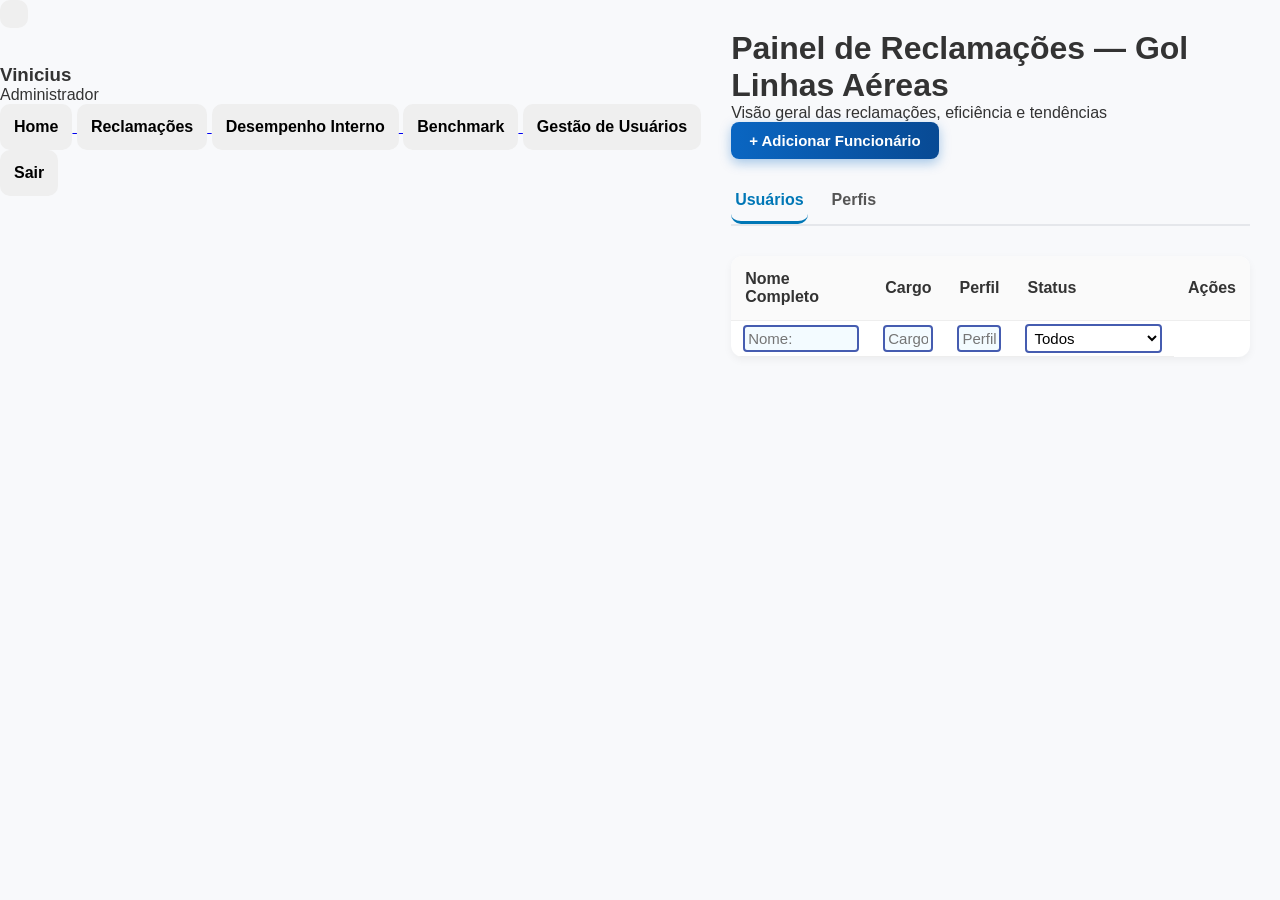
==== web-data-viz/public/screens/CRUD/gestao_usuario.html @ 1b99cd45 "feat: Implementando crud de perfil e telas dinamicas no checkbox dos modais" ====
<!DOCTYPE html>
<html lang="pt-br">

<head>
  <meta charset="UTF-8" />
  <meta name="viewport" content="width=device-width, initial-scale=1.0" />
  <title>Painel AirWise</title>
  <link rel="stylesheet" href="../../css/aplicacao/assets/main-dash.css">
  <link rel="stylesheet" href="../../css/aplicacao/crud-user/gestao_usuarios.css" />
  <link rel="stylesheet" href="../../css/aplicacao/crud-user/modais.css" />
  <script src="https://unpkg.com/lucide@latest"></script>
</head>

<body>
  <aside class="sidebar" aria-label="Barra lateral de navegação">
    <header class="sidebar-top">
      <div class="container-header-company">
        <button class="toggle-btn" aria-label="Alternar menu" title="Alternar menu">
          <i class='bx  bx-menu'></i>
        </button>

        <div class="container-logotipo">
          <img src="../../assets/logotipo/logotipo-airwise-pad-white.png" alt="">
        </div>
      </div>

      <div class="brand">
        <div class="brand-avatar">
          <img
            src="https://images.vexels.com/media/users/3/137047/isolated/preview/5831a17a290077c646a48c4db78a81bb-icone-azul-do-perfil-de-usuario.png"
            alt="">
        </div>
        <div class="brand-text">
          <h3>Vinicius</h3>
          <p>Administrador</p>
        </div>
      </div>
    </header>

    <nav class="menu" role="navigation" aria-label="Menu principal">
      <a href="../dashboard/dash-geral/dash-main.html">
        <button class="menu-btn" aria-pressed="true">
          <i class="bx bx-home"></i>
          <p class="label">Home</p>
        </button>
      </a>

      <a href="../dashboard/dash-reclamacoes/dash-reclamacoes.html">
        <button class="menu-btn" aria-pressed="false">
          <i class="bx bx-error"></i>
          <p class="label">Reclamações</p>
        </button>
      </a>

      <a href="../dashboard/dash-marketing-company/dash-marketing-company.html">
        <button class="menu-btn">
          <i class="bx bx-line-chart"></i>
          <p class="label">Desempenho Interno</p>
        </button>
      </a>

      <a href="../dashboard/dash-benchmark/dash-benchmark.html">
        <button class="menu-btn">
          <i class="bx bx-line-chart"></i>
          <p class="label">Benchmark</p>
        </button>
      </a>

      <a href="../../CRUD/gestao_usuario.html">
        <button class="menu-btn active">
          <i class='bx  bx-user' style='color:#ffffff'></i>
          <p class="label">Gestão de Usuários</p>
        </button>
      </a>
    </nav>

    <footer class="footer-sidebar">
      <div class="footer-actions">
        <a href="../login/login.html">
          <button class="menu-btn">
            <i class="bx bx-log-out"></i>
            <p class="label">Sair</p>
          </button>
        </a>
      </div>
    </footer>
  </aside>

  <main class="content">
    <header class="header" role="banner" aria-label="Barra superior do painel">
      <div class="header-left">
        <h1 class="page-title">Painel de Reclamações — Gol Linhas Aéreas</h1>
        <p class="subtitle">Visão geral das reclamações, eficiência e tendências</p>
      </div>

      <div class="header-actions" role="region" aria-label="Controles do painel">
        <button class="btn-primary" onclick="abrirModal('modalAddProfissional')">+ Adicionar Funcionário</button>
      </div>
    </header>

    <div class="tabs-container">
      <button class="tab-button active" onclick="trocarTab('usuarios')">Usuários</button>
      <button class="tab-button" onclick="trocarTab('perfis')">Perfis</button>
    </div>


    <div id="tabUsuarios" class="tab-content active">
      <section class="user-table">
        <table>
          <thead>
            <tr>
              <th style="width: 27%;">Nome Completo</th>
              <th>Cargo</th>
              <th>Perfil</th>
              <th style="width: 200px;">Status</th>
              <th>Ações</th>
            </tr>
          </thead>
          <thead class="filters">
            <td><input type="text" placeholder="Nome:"></td>
            <td><input type="text" placeholder="Cargo:"></td>
            <td><input type="text" placeholder="Perfil:"></td>
            <td> <select name="" id="options-status">
                <option value="Todos">Todos</option>
                <option value="Ativo">Ativo</option>
                <option value="Inativo">Inativo</option>
              </select> </td>
          </thead>
          <tbody id="userList">
            <tr> </tr>
          </tbody>
        </table>
      </section>
    </div>

    <div id="tabPerfis" class="tab-content">
      <section class="user-table">
        <table>
          <thead>
            <tr>
              <th>Nome do Perfil</th>
              <th>Status</th>
              <th>Ações</th>
            </tr>
          </thead>
          <tbody id="perfilList">
            <!-- Preenchido via JS -->
          </tbody>
        </table>
      </section>
    </div>


    <!-- MODAIS USUÁRIO -->
    <!-- MODAL: Adicionar Profissional -->
    <div id="modalAddProfissional" class="modal hidden">
      <div class="container">
        <div class="form-box">
          <h2>Adicionar Profissional</h2>
          <form id="formAddProfissional">
            <div style="display: none;">
              <label for="empresa_add">ID da Empresa</label>
              <input type="text" id="empresa_add" placeholder="Digite o ID da empresa" readonly />
            </div>

            <div style="display: none;"></div>

            <div>
              <label for="nome_add">Nome completo</label>
              <input type="text" id="nome_add" placeholder="Digite o nome completo" required />
            </div>

            <div>
              <label for="cpf_add">CPF</label>
              <input type="text" id="cpf_add" placeholder="Digite o CPF" required />
            </div>

            <div>
              <label for="email_add">E-mail</label>
              <input type="email" id="email_add" placeholder="Digite o e-mail" required />
            </div>

            <div>
              <label for="cargo_add">Cargo</label>
              <input type="text" id="cargo_add" placeholder="Digite o Cargo do Funcionário" required />
            </div>

            <div>
              <label for="perfil_add">Perfil</label>
              <select id="perfil_add" required>
                <option value="" disabled selected>Carregando...</option>
              </select>
            </div>

            <div>
              <label for="senha_add">Senha Padrão:</label>
              <input type="text" id="senha_add" placeholder="" value="AIRCORP23GOL" required disabled />
            </div>

            <button type="submit" class="btn-azul">Salvar</button>
            <button type="button" class="btn-cinza" onclick="fecharModal('modalAddProfissional')">Cancelar</button>
          </form>
        </div>
      </div>
    </div>


    <!-- MODAL: Editar Profissional -->
    <div id="modalEditProfissional" class="modal hidden">
      <div class="container">
        <div class="form-box">
          <h2>Editar Profissional</h2>
          <form id="formEditProfissional">
            <input type="hidden" id="id_edit" />

            <div>
              <label for="nome_edit">Nome completo</label>
              <input type="text" id="nome_edit" placeholder="Digite o nome completo" required />
            </div>

            <div>
              <label for="cpf_add">CPF</label>
              <input type="text" id="cpf_edit" placeholder="Digite o CPF" required />
            </div>

            <div>
              <label for="email_edit">E-mail</label>
              <input type="email" id="email_edit" placeholder="Digite o e-mail" required />
            </div>

            <div>
              <label for="cargo_edit">Cargo</label>
              <select id="cargo_edit" required>
                <option value="Administrador">Administrador</option>
                <option value="Técnico">Técnico</option>
                <option value="Analista">Analista</option>
              </select>
            </div>

            <div>
              <label for="perfil_edit">Perfil</label>
              <select id="perfil_edit" required>
                <option value="" disabled selected>Carregando...</option>
              </select>
            </div>

            <button type="submit" class="btn-azul">Salvar Alterações</button>
            <button type="button" class="btn-cinza" onclick="fecharModal('modalEditProfissional')">Cancelar</button>
          </form>
        </div>
      </div>
    </div>

    <!-- MODAL: Deletar Profissional -->
    <div id="modalDeleteProfissional" class="modal hidden">
      <div class="container">
        <div class="form-box">
          <h2>Excluir Profissional</h2>
          <form id="formDeleteProfissional">
            <p style="grid-column: span 2; text-align: center; color: #444;">
              Tem certeza que deseja excluir este profissional?<br />
              Esta ação não poderá ser desfeita.
            </p>

            <button type="button" class="btn-vermelho" id="confirmDeleteBtn">Sim, excluir</button>
            <button type="button" class="btn-cinza" onclick="fecharModal('modalDeleteProfissional')">Cancelar</button>
          </form>
        </div>
      </div>
    </div>


    <!-- MODAIS PERFIS -->
    <!-- MODAL ADICIONAR PERFIL -->
    <div id="modalAddPerfil" class="modal hidden">
      <div class="modal-content">
        <h2>Novo Perfil de Acesso</h2>

        <form id="formAddPerfil">
          <label>Nome do Perfil</label>
          <input type="text" id="perfil_nome_add" required placeholder="Ex: Suporte, Atendimento, Supervisor">

          <!-- CHECKBOXES PARA TELAS -->
          <label>Telas Disponíveis</label>
          <div id="telas_add" class="checkbox-container"></div>

          <div class="modal-actions">
            <button type="button" class="btn-cancel" onclick="fecharModal('modalAddPerfil')">Cancelar</button>
            <button type="submit" class="btn-primary">Cadastrar</button>
          </div>
        </form>
      </div>
    </div>

    <!-- MODAL EDITAR PERFIL -->
    <div id="modalEditPerfil" class="modal hidden">
      <div class="modal-content">
        <h2>Editar Perfil</h2>

        <form id="formEditPerfil">
          <input type="hidden" id="perfil_id_edit">

          <label>Nome do Perfil</label>
          <input type="text" id="perfil_nome_edit" required>

          <!-- CHECKBOXES PARA TELAS -->
          <label>Telas Vinculadas</label>
          <div id="telas_edit" class="checkbox-container"></div>

          <div class="modal-actions">
            <button type="button" class="btn-cancel" onclick="fecharModal('modalEditPerfil')">Cancelar</button>
            <button type="submit" class="btn-primary">Salvar</button>
          </div>
        </form>
      </div>
    </div>

    <!-- MODAL DELETAR PERFIL -->
    <div id="modalDeletePerfil" class="modal hidden">
      <div class="modal-content delete">
        <h2>Excluir Perfil</h2>

        <p>
          Tem certeza que deseja excluir este perfil?
          Os usuários que utilizam este perfil deixarão de acessar as telas atribuídas a ele.
        </p>

        <div class="modal-actions">
          <button class="btn-cancel" onclick="fecharModal('modalDeletePerfil')">Cancelar</button>
          <button id="confirmDeletePerfilBtn" class="btn-danger">Excluir</button>
        </div>
      </div>
    </div>

    <div id="modalViewPerfil" class="modal hidden">
      <div class="modal-content">
        <h2>Detalhes do Perfil</h2>

        <form>
          <label>Nome do Perfil</label>
          <input type="text" id="perfil_nome_view" readonly>

          <label>Telas vinculadas</label>
          <div id="telas_view" class="checkbox-container readonly"></div>

          <div class="modal-actions">
            <button type="button" class="btn-primary" onclick="fecharModal('modalViewPerfil')">Fechar</button>
          </div>
        </form>
      </div>
    </div>


  </main>

  <script src="./modalUsuario.js"></script>
  <script src="./modalPerfis.js"></script>
  <script src="../../script/assets-aplicacao/sidebar.js"></script>
  <script>
    function trocarTab(tab) {
      const btn = document.querySelector(".header-actions button");

      // Remove "active" dos botões
      document.querySelectorAll('.tab-button')
        .forEach(btn => btn.classList.remove('active'));

      // Ativa o botão correto
      if (tab === 'usuarios') {
        document.querySelector('.tab-button:nth-child(1)').classList.add('active');

        // Troca texto e ação do botão
        btn.textContent = "+ Adicionar Funcionário";
        btn.setAttribute("onclick", "abrirModal('modalAddProfissional')");

      } else {
        document.querySelector('.tab-button:nth-child(2)').classList.add('active');

        // Troca texto e ação do botão
        btn.textContent = "+ Adicionar Perfil";
        btn.setAttribute("onclick", "abrirModal('modalAddPerfil')");
      }

      // Mostra o conteúdo correto
      document.querySelectorAll('.tab-content')
        .forEach(tab => tab.classList.remove('active'));

      document.getElementById('tabUsuarios').classList.toggle('active', tab === 'usuarios');
      document.getElementById('tabPerfis').classList.toggle('active', tab === 'perfis');
    }

  </script>

</body>

</html>
---- web-data-viz/public/css/aplicacao/crud-user/gestao_usuarios.css ----
* {
  margin: 0;
  padding: 0;
  box-sizing: border-box;
  font-family: "Inter", sans-serif;
}

body {
  display: flex;
  height: 100vh;
  background: #f8f9fb;
  color: #333;
}

/* CONTAINER DA SIDEBAR
.sidebar {
  width: 260px;
  background: linear-gradient(
    180deg,
    #34b3ec 0%,
    #34bcec 25%,
    #44c4fc 50%,
    #2cacec 75%,
    #34ace4 100%
  );
  color: white;
  display: flex;
  flex-direction: column;
  justify-content: space-between;
  align-items: flex-start;
  position: fixed;
  height: 100%;
  box-shadow: 3px 0 8px rgba(0, 0, 0, 0.15);
  padding-top: 25px;
}

/* LOGO */
/* .logo {
  display: flex;
  justify-content: center;
  align-items: center;
  width: 100%;
} */

/* .logo img {
  width: 130px;
} */

/* BLOCO DO USUÁRIO */
/* .user-info {
  display: flex;
  align-items: center;
  gap: 10px;
  margin-top: 25px;
  padding-left: 25px;
} */

/* ÍCONE DO USUÁRIO */
/* .user-avatar {
  width: 55px;
  height: 55px;
  border-radius: 12px;
  background-color: #e8f4ff;
  padding: 4px;
  display: flex;
  justify-content: center;
  align-items: center;
  border: 2px solid rgba(255, 255, 255, 0.4);
  box-shadow: 0 2px 5px rgba(0, 0, 0, 0.15);
  overflow: hidden;
} */

/* .user-avatar img {
  width: 100%;
  height: 100%;
  object-fit: cover;
  border-radius: 10px;
} */

/* TEXTO DO USUÁRIO */
/* .user-details h3 {
  font-size: 15px;
  font-weight: 600;
  color: #ffffff;
  margin-bottom: 3px;
}

.user-details p {
  font-size: 12px;
  color: #f0f0f0;
  opacity: 0.9;
  margin: 0;
} */

/* MENU CENTRALIZADO */
/* .menu {
  display: flex;
  flex-direction: column;
  align-items: flex-start;
  width: 100%;
  gap: 5px;
  margin-top: 70px;
  margin-bottom: auto;
}

/* LINKS DO MENU */
/* .menu a {
  display: flex;
  align-items: center;
  gap: 10px;
  color: white;
  padding: 12px 25px;
  text-decoration: none;
  transition: background 0.3s, transform 0.2s;
  white-space: nowrap;
  overflow: hidden; 
  text-overflow: ellipsis;
} */

/* 
.menu a.active {
  background: linear-gradient(135deg, #249ce4, #289ce4);
  border-radius: 6px;
  padding: 10px 22px;
  font-weight: 600;
  color: #ffffff;
  box-shadow: 0 2px 6px rgba(0, 0, 0, 0.1);
  margin-left: 12px;
  width: calc(100% - 24px);
}


.menu a {
  display: flex;
  align-items: center;
  gap: 10px;
  color: white;
  padding: 12px 25px;
  text-decoration: none;
  transition: all 0.3s ease;
} */

/* .menu a:hover {
  background: rgba(255, 255, 255, 0.2);
  border-radius: 6px;
} */


/* BOTÃO SAIR */
/* .logout {
  display: flex;
  align-items: center;
  gap: 10px;
  color: white;
  text-decoration: none;
  padding: 12px 25px;
  margin-top: auto;
  margin-bottom: 20px;
  opacity: 0.9;
  border-top: 1px solid rgba(255, 255, 255, 0.3);
  padding-top: 20px;
}

.logout:hover {
  opacity: 1;
} */

/* CONTEÚDO PRINCIPAL */
.content {
  flex: 1;
  padding: 30px;
  overflow-y: auto;
}

/* TOPBAR */
.topbar {
  display: flex;
  justify-content: space-between;
  align-items: center;
  margin-bottom: 25px;
}

/* BOTÕES */
.btn-primary {
  background: #0077b6;
  color: white;
  border: none;
  padding: 10px 18px;
  border-radius: 8px;
  cursor: pointer;
  transition: background 0.3s;
  font-size: 15px;
  font-weight: bold;
}

.btn-primary:hover {
  background: #005f8a;
}

/* TABELA */
.user-table {
  background: #fff;
  border-radius: 12px;
  box-shadow: 0 3px 8px rgba(0, 0, 0, 0.05);
  overflow: hidden;
  margin-top: 30px;
}

table {
  width: 100%;
  border-collapse: collapse;
}

th,
td {
  padding: 14px;
  text-align: left;
  border-bottom: 1px solid #eee;
}

th {
  background: #fafafa;
  font-weight: 600;
}

td:last-child {
  text-align: right;
}

thead input {
  margin: 0px;
  background-color: rgb(243, 251, 255);
  border-radius: 4px;
  border: 2px solid rgb(69, 92, 176);
  width: 100%;
  padding: 3px;
}

thead select {
  margin: 0;
  width: 100%;
  border-radius: 4px;
  border: 2px solid rgb(69, 92, 176);
  padding: 3px;
}

.filters td {
  padding: 3px 12px;
}

.action-btn {
  border: none;
  background: none;
  cursor: pointer;
  margin-left: 5px;
  font-size: 26px;
  margin-right: 10px;
}

.action-btn.edit {
  color: #0077b6;
}

.action-btn.delete {
  color: #e74c3c;
}

/* MODAL */
.modal {
  position: fixed;
  top: 0;
  left: 0;
  width: 100%;
  height: 100%;
  background: rgba(0, 0, 0, 0.4);
  display: flex;
  justify-content: center;
  align-items: center;
}

.modal.hidden {
  display: none;
}

.modal-content {
  background: #fff;
  padding: 25px;
  border-radius: 12px;
  width: 350px;
}

.modal-content h3 {
  margin-bottom: 15px;
}

.modal-content input {
  width: 100%;
  padding: 10px;
  margin: 8px 0;
  border: 1px solid #ccc;
  border-radius: 6px;
}

.actions {
  display: flex;
  justify-content: flex-end;
  gap: 10px;
  margin-top: 10px;
}

.btn-secondary {
  background: #ccc;
  border: none;
  padding: 10px 16px;
  border-radius: 8px;
  cursor: pointer;
}

/* METODOS DO CRUD */
.methods-crud {
  width: 200px;
  padding: 0 10px;
  text-align: center;
  display: flex;
  margin-top: 10px;
}


.tabs-container {
  display: flex;
  gap: 20px;
  margin-top: 20px;
  border-bottom: 2px solid #e5e7eb;
}

.tab-button {
  background: none;
  border: none;
  padding: 12px 4px;
  font-size: 16px;
  font-weight: 600;
  color: #555;
  cursor: pointer;
  border-bottom: 3px solid transparent;
  transition: 0.25s;
}

.tab-button.active {
  color: #0077b6;
  border-bottom: 3px solid #0077b6;
}

.tab-content {
  display: none;
  transform: translateX(40px);
  opacity: 0;
  transition: 0.35s ease;
}

.tab-content.active {
  display: block;
  transform: translateX(0);
  opacity: 1;
}



/* RESPONSIVIDADE */
@media (max-width: 768px) {
  .sidebar {
    position: relative;
    width: 100%;
    height: auto;
    flex-direction: row;
    justify-content: space-between;
    align-items: center;
    padding: 10px 20px;
  }

  .menu,
  .logout,
  .user-info {
    display: none;
  }

  .content {
    margin-left: 0;
    margin-top: 20px;
  }
}
---- web-data-viz/public/css/aplicacao/crud-user/modais.css ----
/* ============================================================
   MODAL — Estrutura Geral
============================================================ */
.modal {
  position: fixed;
  inset: 0;
  background: rgba(0, 0, 0, 0.55);
  display: flex;
  justify-content: center;
  align-items: center;
  z-index: 999;
  padding: 20px;
  backdrop-filter: blur(3px);
}

.modal.hidden {
  display: none;
}

.modal .container,
.modal .modal-content {
  width: 100%;
  max-width: 550px;
  background: #ffffff;
  border-radius: 20px;
  padding: 40px;
  box-shadow: 0px 8px 35px rgba(0, 0, 0, 0.25);
  animation: slideIn 0.25s ease-out;
}


/* ============================================================
   TITULOS E FORMULÁRIOS
============================================================ */
.modal h2 {
  text-align: center;
  margin-bottom: 25px;
  font-size: 1.6rem;
  color: #0a66c2;
  font-weight: 700;
}

.form-box form,
.modal-content form {
  display: grid;
  grid-template-columns: repeat(auto-fit, minmax(220px, 1fr));
  gap: 20px;
}

label {
  font-size: 14px;
  font-weight: 500;
  color: #333;
  margin-bottom: 6px;
  display: block;
}

input,
select {
  width: 100%;
  padding: 10px 14px;
  border: 1px solid #cfd2d8;
  border-radius: 8px;
  font-size: 15px;
  background: #fff;
  transition: border-color 0.25s, box-shadow 0.25s;
}

input:focus,
select:focus {
  border-color: #0a66c2;
  box-shadow: 0 0 6px rgba(10, 102, 194, 0.25);
  outline: none;
}


/* ============================================================
   BOTÕES PADRONIZADOS
============================================================ */
button {
  grid-column: span 2;
  padding: 14px;
  font-size: 16px;
  font-weight: bold;
  border-radius: 10px;
  border: none;
  cursor: pointer;
  transition: transform 0.2s, opacity 0.2s;
}

/* Azul */
.btn-azul,
.btn-primary {
  background: linear-gradient(90deg, #0a66c2, #084a94);
  color: white;
  box-shadow: 0 4px 12px rgba(10, 102, 194, 0.35);
}

.btn-azul:hover,
.btn-primary:hover {
  transform: translateY(-2px);
  opacity: 0.95;
}

/* Cinza */
.btn-cinza {
  background: #2d2d2d;
  color: #ffffff;
}

.btn-cinza:hover {
  background: #4a4a4a;
}

/* Laranja (cancelar perfis) */
.btn-cancel {
  background-color: #ffa726;
  color: #fff;
}

.btn-cancel:hover {
  background-color: #fb8c00;
}

/* Vermelho */
.btn-vermelho,
.btn-danger {
  background: linear-gradient(90deg, #e74c3c, #c0392b);
  color: white;
  box-shadow: 0 4px 12px rgba(231, 76, 60, 0.35);
}

.btn-vermelho:hover,
.btn-danger:hover {
  transform: translateY(-2px);
  opacity: 0.95;
}


/* ============================================================
   CHECKBOX CONTAINER
============================================================ */
.checkbox-container,
.checkbox-group {
  grid-column: span 2;
  background: #f7f9fc;
  border: 1px solid #d9d9d9;
  padding: 16px 20px;
  border-radius: 12px;
  max-height: 250px;
  overflow-y: auto;
  display: flex;
  flex-direction: column;
  gap: 12px;
}

/* Item individual */
.checkbox-item {
  display: flex;
  align-items: center;
  gap: 12px;
  padding: 8px 10px;
  border-radius: 10px;
  cursor: pointer;
  transition: background 0.2s;
}

.checkbox-item:hover {
  background: rgba(10, 102, 194, 0.08);
}

.checkbox-item input {
  width: 18px;
  height: 18px;
  accent-color: #0a66c2;
}

.checkbox-item span {
  font-size: 14px;
  color: #333;
}

/* Readonly mode */
.checkbox-container.readonly .checkbox-item {
  opacity: 0.6;
  cursor: default;
}

.checkbox-container.readonly input {
  pointer-events: none;
}


/* ============================================================
   SCROLL PERSONALIZADO
============================================================ */
.checkbox-container::-webkit-scrollbar {
  width: 6px;
}

.checkbox-container::-webkit-scrollbar-track {
  background: #e9e9e9;
  border-radius: 10px;
}

.checkbox-container::-webkit-scrollbar-thumb {
  background: #0a66c2;
  border-radius: 10px;
}


/* ============================================================
   ANIMAÇÃO
============================================================ */
@keyframes slideIn {
  from {
    opacity: 0;
    transform: translateY(-15px);
  }
  to {
    opacity: 1;
    transform: translateY(0);
  }
}


/* ============================================================
   RESPONSIVIDADE
============================================================ */
@media (max-width: 480px) {

  .modal .container,
  .modal .modal-content {
    padding: 25px;
    border-radius: 16px;
  }

  form {
    grid-template-columns: 1fr !important;
  }

  button {
    grid-column: span 1;
    font-size: 14px;
  }

  .checkbox-container {
    max-height: 180px;
    padding: 12px;
  }

  .checkbox-item span {
    font-size: 13px;
  }
}
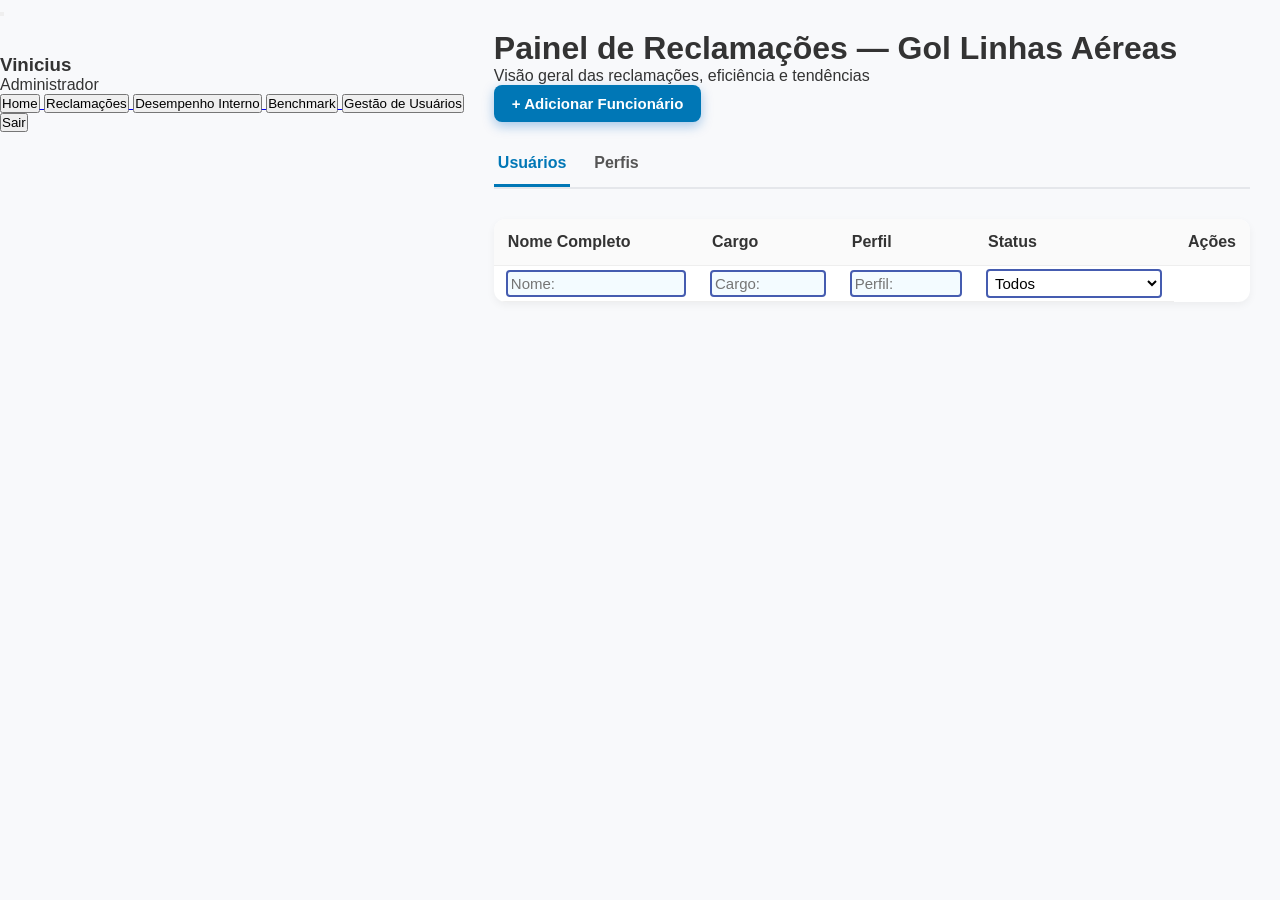
==== commit 0e16e9b4: "update: Ajustando erros da dashboard" ====
--- a/web-data-viz/public/screens/CRUD/gestao_usuario.html
+++ b/web-data-viz/public/screens/CRUD/gestao_usuario.html
@@ -127,7 +127,6 @@
               </select> </td>
           </thead>
           <tbody id="userList">
-            <tr> </tr>
           </tbody>
         </table>
       </section>
@@ -298,13 +297,14 @@
         <h2>Editar Perfil</h2>
 
         <form id="formEditPerfil">
+
+          <label for="perfil_nome_edit">Nome do Perfil</label>
+          <input type="text" id="perfil_nome_edit" required>
+
           <input type="hidden" id="perfil_id_edit">
 
-          <label>Nome do Perfil</label>
-          <input type="text" id="perfil_nome_edit" required>
-
           <!-- CHECKBOXES PARA TELAS -->
-          <label>Telas Vinculadas</label>
+          <p style="margin-top: 20px;">Telas Vinculadas</p>
           <div id="telas_edit" class="checkbox-container"></div>
 
           <div class="modal-actions">
--- a/web-data-viz/public/css/aplicacao/crud-user/modais.css
+++ b/web-data-viz/public/css/aplicacao/crud-user/modais.css
@@ -42,16 +42,15 @@
 
 .form-box form,
 .modal-content form {
-  display: grid;
-  grid-template-columns: repeat(auto-fit, minmax(220px, 1fr));
-  gap: 20px;
+  display: flex;
+  flex-direction: column;
+  gap: 10px;
 }
 
 label {
   font-size: 14px;
   font-weight: 500;
   color: #333;
-  margin-bottom: 6px;
   display: block;
 }
 
@@ -77,7 +76,7 @@
 /* ============================================================
    BOTÕES PADRONIZADOS
 ============================================================ */
-button {
+/* button {
   grid-column: span 2;
   padding: 14px;
   font-size: 16px;
@@ -86,12 +85,11 @@
   border: none;
   cursor: pointer;
   transition: transform 0.2s, opacity 0.2s;
-}
+} */
 
 /* Azul */
 .btn-azul,
 .btn-primary {
-  background: linear-gradient(90deg, #0a66c2, #084a94);
   color: white;
   box-shadow: 0 4px 12px rgba(10, 102, 194, 0.35);
 }
@@ -99,7 +97,6 @@
 .btn-azul:hover,
 .btn-primary:hover {
   transform: translateY(-2px);
-  opacity: 0.95;
 }
 
 /* Cinza */
@@ -114,6 +111,7 @@
 
 /* Laranja (cancelar perfis) */
 .btn-cancel {
+  padding: 10px;
   background-color: #ffa726;
   color: #fff;
 }
@@ -137,9 +135,7 @@
 }
 
 
-/* ============================================================
-   CHECKBOX CONTAINER
-============================================================ */
+/* CHECKBOX CONTAINER */
 .checkbox-container,
 .checkbox-group {
   grid-column: span 2;
@@ -191,9 +187,7 @@
 }
 
 
-/* ============================================================
-   SCROLL PERSONALIZADO
-============================================================ */
+/* SCROLL PERSONALIZADO */
 .checkbox-container::-webkit-scrollbar {
   width: 6px;
 }
@@ -209,14 +203,13 @@
 }
 
 
-/* ============================================================
-   ANIMAÇÃO
-============================================================ */
+/* ANIMAÇÃO */
 @keyframes slideIn {
   from {
     opacity: 0;
     transform: translateY(-15px);
   }
+
   to {
     opacity: 1;
     transform: translateY(0);
@@ -224,9 +217,7 @@
 }
 
 
-/* ============================================================
-   RESPONSIVIDADE
-============================================================ */
+/* RESPONSIVIDADE */
 @media (max-width: 480px) {
 
   .modal .container,
@@ -252,4 +243,4 @@
   .checkbox-item span {
     font-size: 13px;
   }
-}
+}
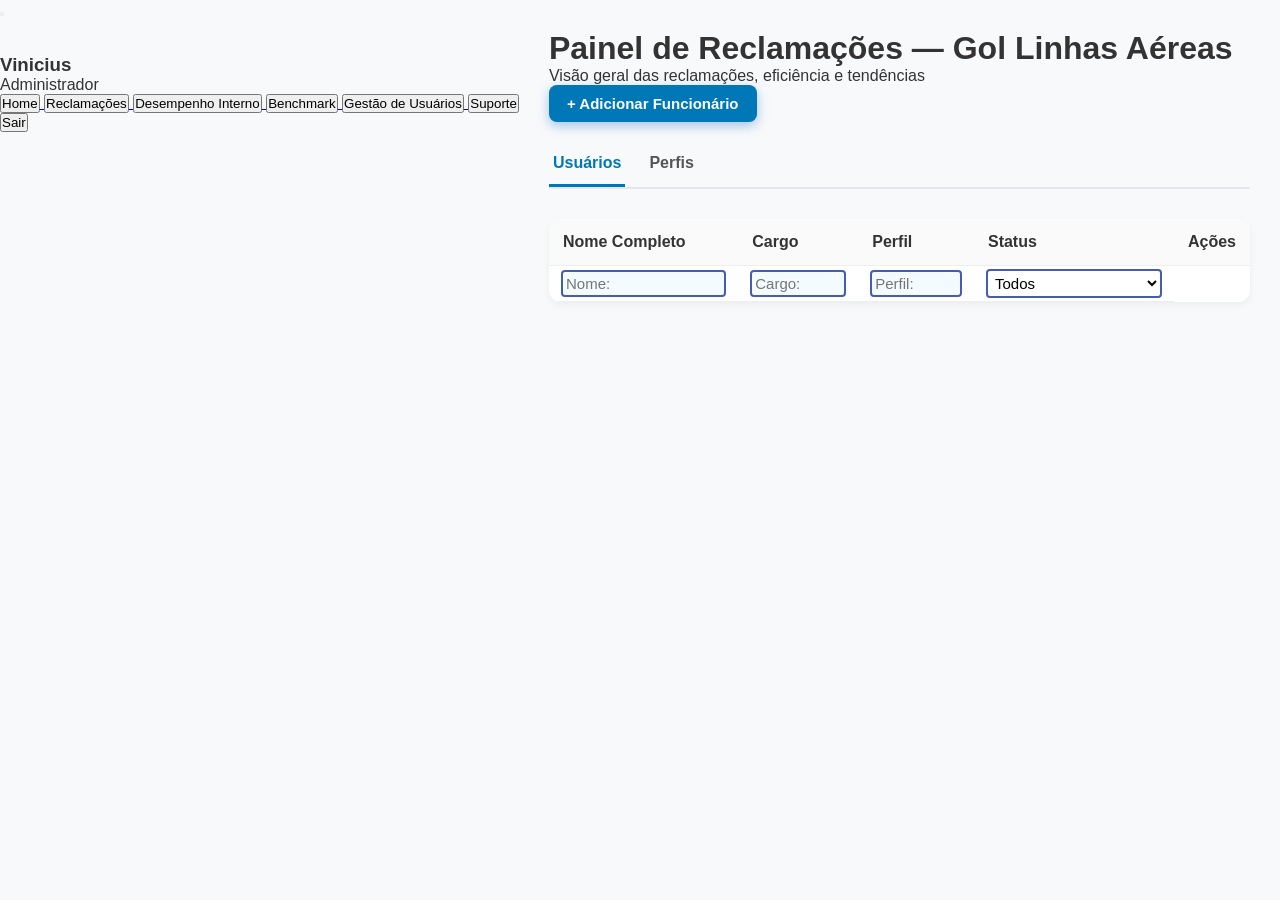
==== commit a7218c2e: "feat: Implementando nova tela de suporte - tickets" ====
--- a/web-data-viz/public/screens/CRUD/gestao_usuario.html
+++ b/web-data-viz/public/screens/CRUD/gestao_usuario.html
@@ -70,6 +70,13 @@
         <button class="menu-btn active">
           <i class='bx  bx-user' style='color:#ffffff'></i>
           <p class="label">Gestão de Usuários</p>
+        </button>
+      </a>
+
+      <a href="../suporte/suporte.html">
+        <button class="menu-btn">
+          <i class='bx  bx-help-circle' style='color:#ffffff'></i>
+          <p class="label">Suporte</p>
         </button>
       </a>
     </nav>
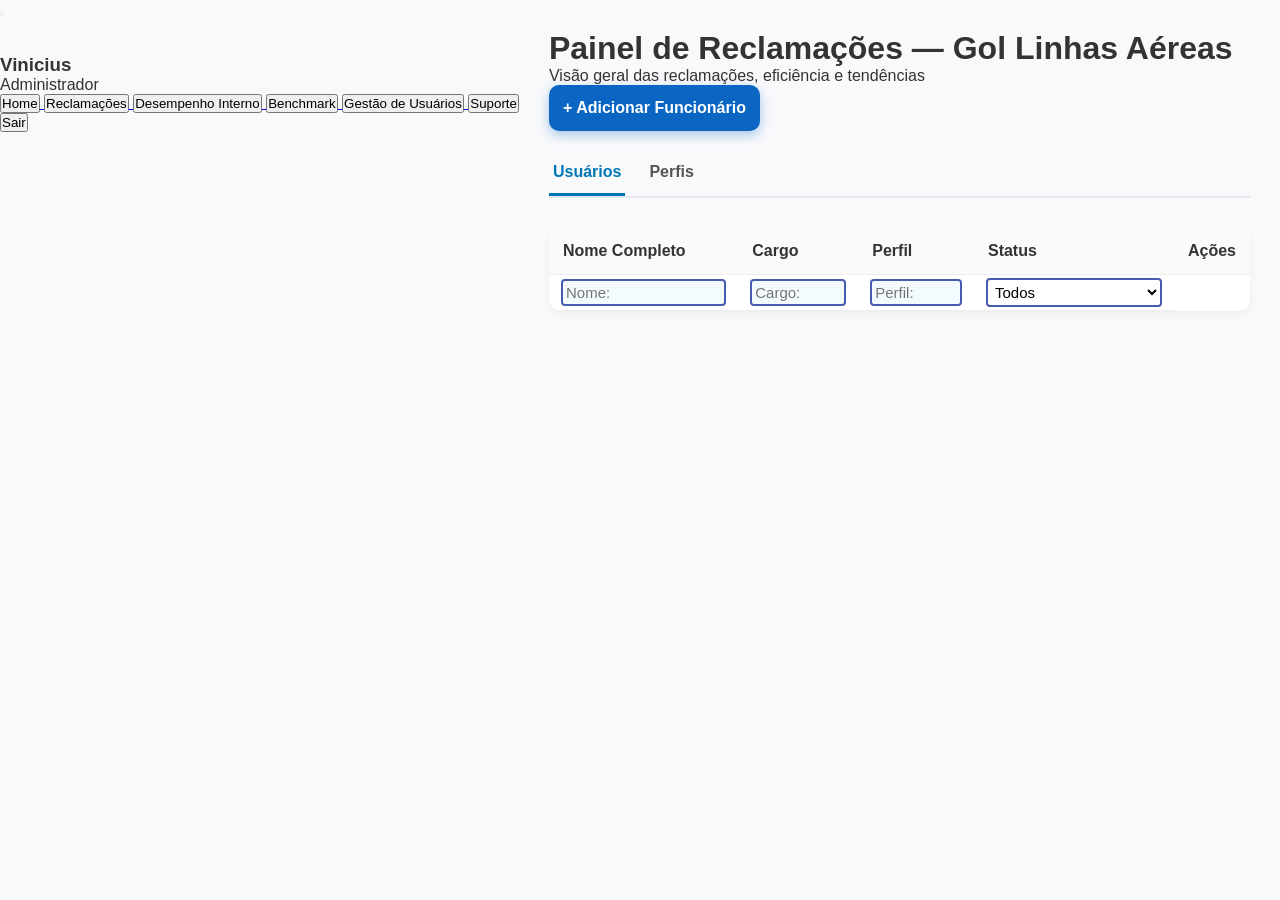
==== commit 152b7797: "fix: Corrigindo busca dos dados de perfis do crud de usuario" ====
--- a/web-data-viz/public/screens/CRUD/gestao_usuario.html
+++ b/web-data-viz/public/screens/CRUD/gestao_usuario.html
@@ -200,7 +200,7 @@
 
             <div>
               <label for="senha_add">Senha Padrão:</label>
-              <input type="text" id="senha_add" placeholder="" value="AIRCORP23GOL" required disabled />
+              <input type="text" id="senha_add" placeholder="" value="SENHAFUNC123" required disabled />
             </div>
 
             <button type="submit" class="btn-azul">Salvar</button>
--- a/web-data-viz/public/css/aplicacao/crud-user/modais.css
+++ b/web-data-viz/public/css/aplicacao/crud-user/modais.css
@@ -90,6 +90,14 @@
 /* Azul */
 .btn-azul,
 .btn-primary {
+  padding: 14px;
+  font-size: 16px;
+  font-weight: bold;
+  border-radius: 10px;
+  border: none;
+  cursor: pointer;
+  background-color: #0a66c2;
+  transition: transform 0.2s, opacity 0.2s;
   color: white;
   box-shadow: 0 4px 12px rgba(10, 102, 194, 0.35);
 }
@@ -101,6 +109,14 @@
 
 /* Cinza */
 .btn-cinza {
+  padding: 14px;
+  font-size: 16px;
+  font-weight: bold;
+  border-radius: 10px;
+  border: none;
+  cursor: pointer;
+  transition: transform 0.2s, opacity 0.2s;
+  padding: 14px;
   background: #2d2d2d;
   color: #ffffff;
 }
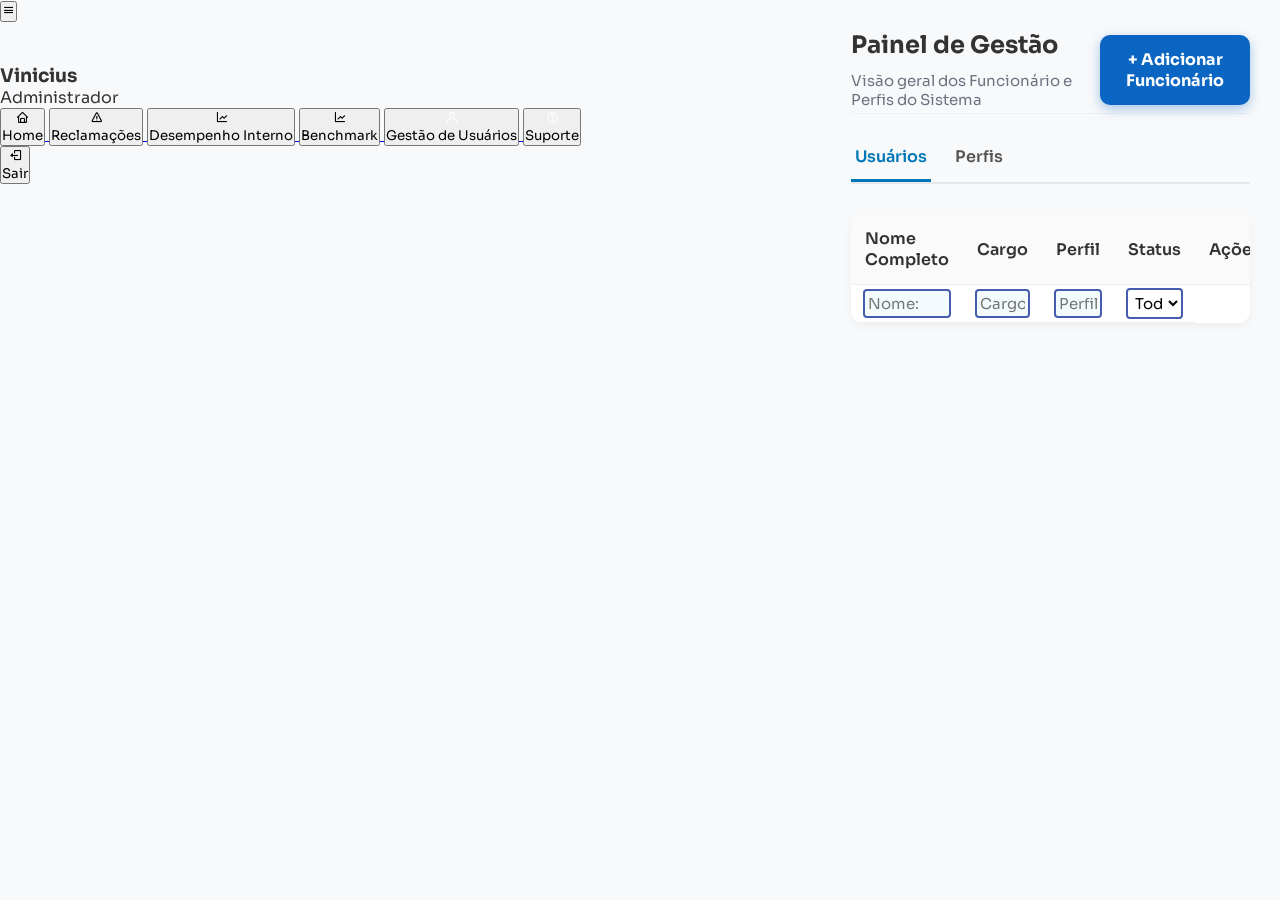
==== commit a8699ef7: "fix: Arrumando exibição dos metodos crud de perfis, update e delete" ====
--- a/web-data-viz/public/screens/CRUD/gestao_usuario.html
+++ b/web-data-viz/public/screens/CRUD/gestao_usuario.html
@@ -96,8 +96,8 @@
   <main class="content">
     <header class="header" role="banner" aria-label="Barra superior do painel">
       <div class="header-left">
-        <h1 class="page-title">Painel de Reclamações — Gol Linhas Aéreas</h1>
-        <p class="subtitle">Visão geral das reclamações, eficiência e tendências</p>
+        <h1 class="page-title">Painel de Gestão</h1>
+        <p class="subtitle">Visão geral dos Funcionário e Perfis do Sistema</p>
       </div>
 
       <div class="header-actions" role="region" aria-label="Controles do painel">
@@ -334,7 +334,7 @@
 
         <div class="modal-actions">
           <button class="btn-cancel" onclick="fecharModal('modalDeletePerfil')">Cancelar</button>
-          <button id="confirmDeletePerfilBtn" class="btn-danger">Excluir</button>
+          <button id="confirmDeletePerfilBtn" class="btn-vermelho">Excluir</button>
         </div>
       </div>
     </div>
--- a/web-data-viz/public/css/aplicacao/assets/main-dash.css
+++ b/web-data-viz/public/css/aplicacao/assets/main-dash.css
@@ -0,0 +1,121 @@
+@import url(../../assets/reset.css);
+@import url(../assets/sidebar.css);
+
+@import url(https://unpkg.com/boxicons@2.1.4/css/boxicons.min.css);
+@import url(https://fonts.googleapis.com/css2?family=Exo+2:ital,wght@0,100..900;1,100..900&family=Sora:wght@100..800&display=swap);
+
+:root {
+    --azul-claro: #191369;
+    --azul-medio: #3158A4;
+    --roxo: #673397;
+    --lilas: #BFA1F2;
+    --azul-escuro: #1E255C;
+    --branco: #fff;
+    --cinza-claro: #f5f5f5;
+    --cinza: #e0e0e0;
+}
+
+* {
+    font-family: "Sora", sans-serif;
+}
+
+body {
+    margin: 0;
+    padding: 0;
+    position: relative;
+    height: 100vh;
+    overflow-y: hidden;
+    /* background: linear-gradient(to bottom,rgb(174, 210, 255) 40%, rgb(255, 255, 255) 60%)
+    /* background:
+        linear-gradient(rgba(255, 255, 255, 0.6), rgba(255, 255, 255, 0.7)),
+        url('../../../assets/dashboard/wallpaper-dash.jpg') no-repeat right center / cover; */
+    background:
+        linear-gradient(rgba(255, 255, 255, 0.7), rgba(255, 255, 255, 0.8)),
+        url('../../../assets/dashboard/wallpaper-dash-sky.jpg') no-repeat right center / cover;
+    /* background-blend-mode: lighten; */
+}
+
+
+main {
+    transition: all .4s;
+    margin-left: 240px;
+    padding: 25px 30px;
+
+
+    .header {
+        display: flex;
+        justify-content: space-between;
+        align-items: center;
+        gap: 12px;
+        padding-bottom: 4px;
+        border-bottom: 1px solid rgba(0, 0, 0, 0.04);
+
+        .header-left {
+            display: flex;
+            flex-direction: column;
+            gap: 7px;
+
+            h1.page-title {
+                font-size: 24px;
+                margin: 0;
+            }
+
+            p.subtitle {
+                margin: 4px 0 0 0;
+                color: #6B7280;
+                font-size: 15px;
+            }
+        }
+
+        .header-actions {
+            display: flex;
+            gap: 12px;
+            align-items: center;
+
+            select {
+                padding: 8px 10px;
+                border-radius: 8px;
+                border: 1px solid rgba(0, 0, 0, 0.08);
+                background: #fff;
+                font-size: 14px;
+            }
+        }
+    }
+
+}
+
+main.collapsed {
+    margin-left: 70px;
+}
+
+/* Fundo preto transparente cobrindo a tela toda */
+#loading-overlay {
+    position: fixed;
+    top: 0;
+    left: 0;
+    width: 100vw;
+    height: 100vh;
+    background: rgba(114, 114, 114, 0.4);
+    backdrop-filter: blur(3px);
+    display: flex;
+    align-items: center;
+    justify-content: center;
+    z-index: 99999;
+
+    display: none;
+}
+
+.loader {
+    width: 60px;
+    height: 60px;
+    border: 6px solid #ffffff;
+    border-top-color: #00aaff;
+    border-radius: 50%;
+    animation: spin 0.9s linear infinite;
+}
+
+@keyframes spin {
+    to {
+        transform: rotate(360deg);
+    }
+}
--- a/web-data-viz/public/css/aplicacao/crud-user/gestao_usuarios.css
+++ b/web-data-viz/public/css/aplicacao/crud-user/gestao_usuarios.css
@@ -2,7 +2,6 @@
   margin: 0;
   padding: 0;
   box-sizing: border-box;
-  font-family: "Inter", sans-serif;
 }
 
 body {
--- a/web-data-viz/public/css/aplicacao/crud-user/modais.css
+++ b/web-data-viz/public/css/aplicacao/crud-user/modais.css
@@ -125,11 +125,20 @@
   background: #4a4a4a;
 }
 
-/* Laranja (cancelar perfis) */
+.modal-actions {
+  margin-top: 20px;
+}
+
 .btn-cancel {
-  padding: 10px;
-  background-color: #ffa726;
-  color: #fff;
+  padding: 14px;
+  font-size: 16px;
+  font-weight: bold;
+  border-radius: 10px;
+  border: none;
+  cursor: pointer;
+  transition: transform 0.2s, opacity 0.2s;
+  background: #2d2d2d;
+  color: #ffffff;
 }
 
 .btn-cancel:hover {
@@ -139,6 +148,13 @@
 /* Vermelho */
 .btn-vermelho,
 .btn-danger {
+  padding: 14px;
+  font-size: 16px;
+  font-weight: bold;
+  border-radius: 10px;
+  border: none;
+  cursor: pointer;
+  transition: transform 0.2s, opacity 0.2s;
   background: linear-gradient(90deg, #e74c3c, #c0392b);
   color: white;
   box-shadow: 0 4px 12px rgba(231, 76, 60, 0.35);
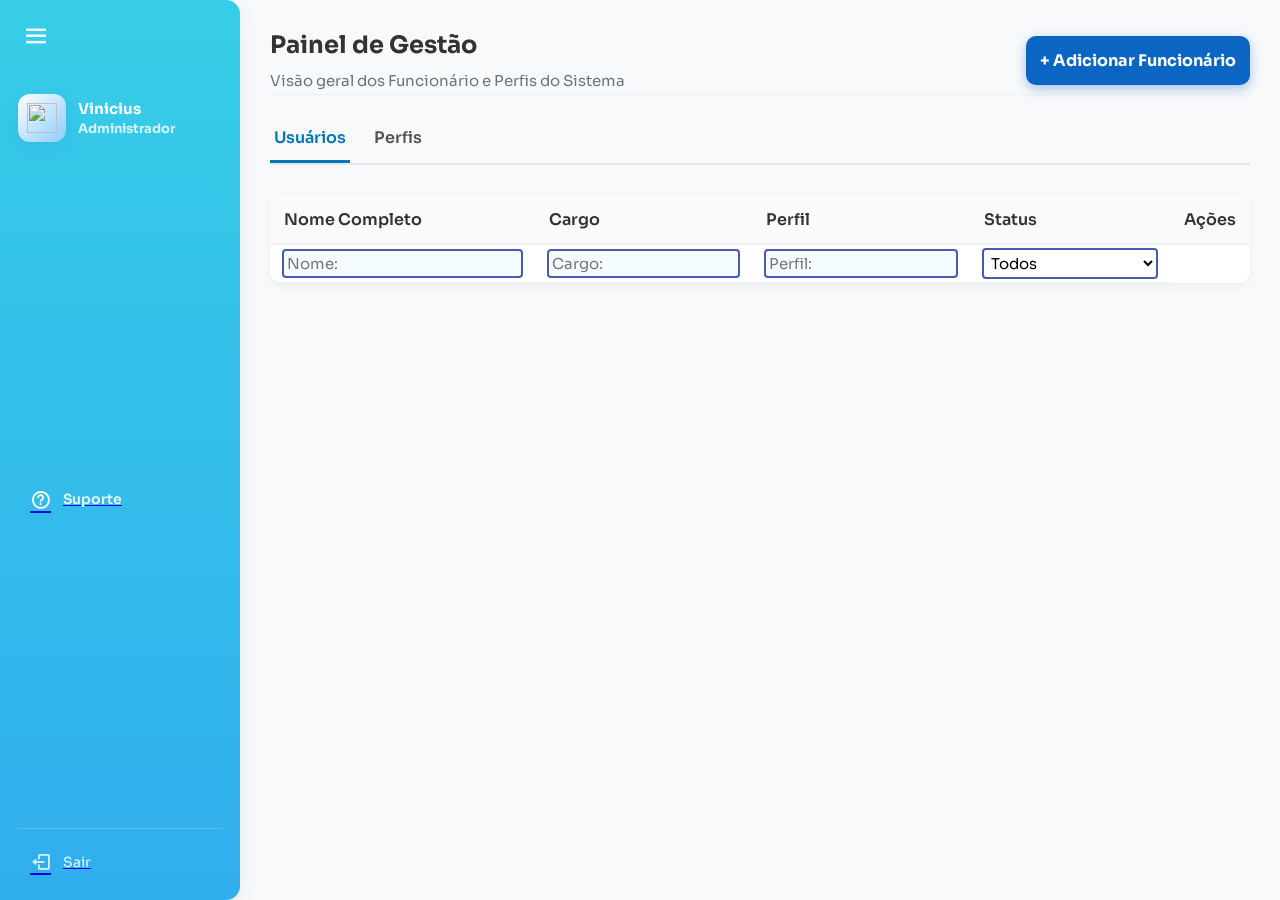
==== commit 097fbc35: "feat: Implementando favicon no site" ====
--- a/web-data-viz/public/screens/CRUD/gestao_usuario.html
+++ b/web-data-viz/public/screens/CRUD/gestao_usuario.html
@@ -9,6 +9,11 @@
   <link rel="stylesheet" href="../../css/aplicacao/crud-user/gestao_usuarios.css" />
   <link rel="stylesheet" href="../../css/aplicacao/crud-user/modais.css" />
   <script src="https://unpkg.com/lucide@latest"></script>
+
+
+  <link rel="shortcut icon" href="../../assets/favicon/favicon-32x32.png" type="image/x-icon">
+  <link rel="icon" type="image/png" sizes="32x32" href="../../assets/favicon/favicon-32x32.png">
+  <link rel="icon" type="image/png" sizes="16x16" href="../../assets/favicon/favicon-16x16.png">
 </head>
 
 <body>
@@ -394,9 +399,8 @@
       document.getElementById('tabUsuarios').classList.toggle('active', tab === 'usuarios');
       document.getElementById('tabPerfis').classList.toggle('active', tab === 'perfis');
     }
-
   </script>
-
+  <script src="../../script/assets-aplicacao/validarAcesso.js"></script>
 </body>
 
 </html>
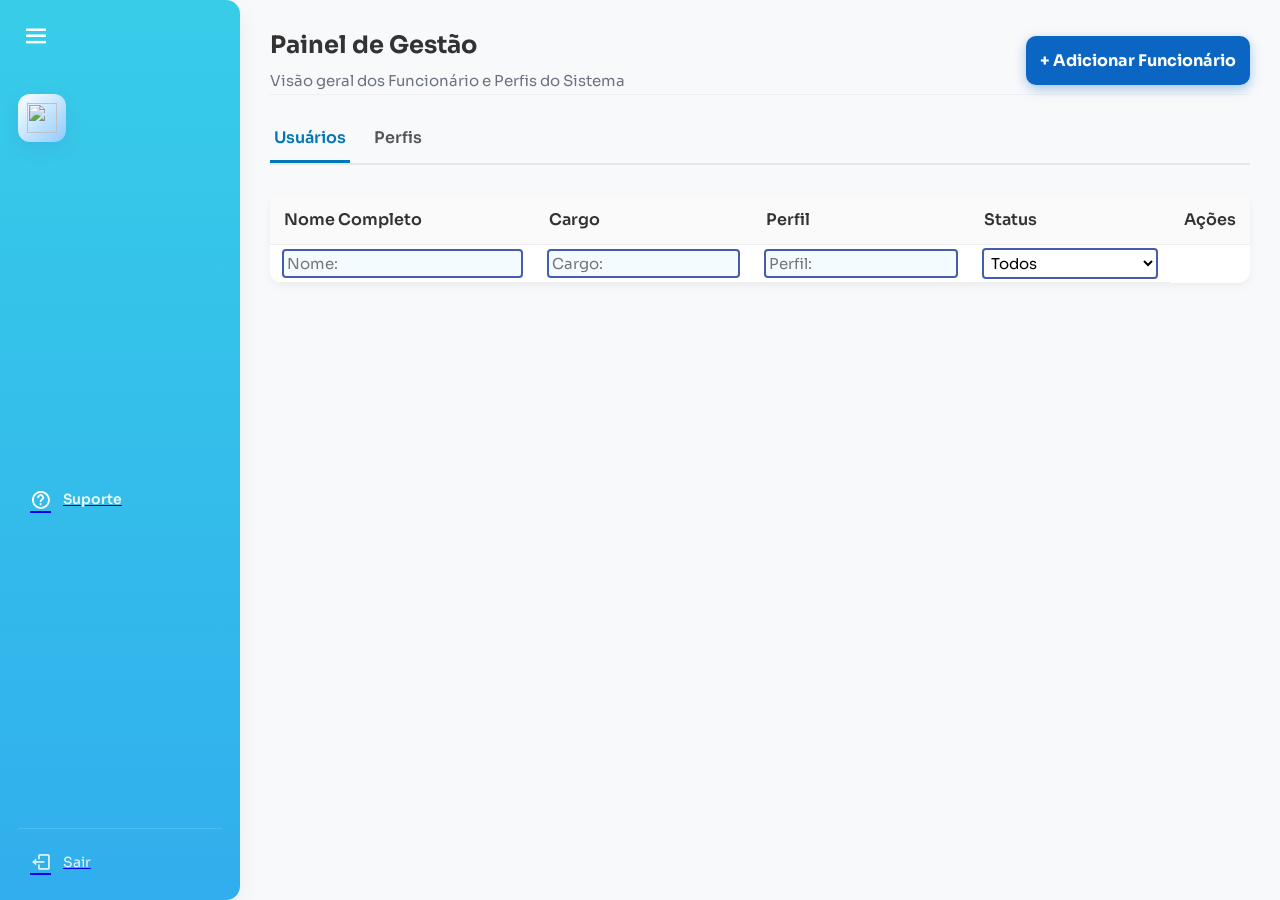
==== commit 147dba0f: "fix: ajuste na nomenclatura das telas, no nome do usuario na tela de suporte e do scroll da tela de " ====
--- a/web-data-viz/public/screens/CRUD/gestao_usuario.html
+++ b/web-data-viz/public/screens/CRUD/gestao_usuario.html
@@ -4,7 +4,7 @@
 <head>
   <meta charset="UTF-8" />
   <meta name="viewport" content="width=device-width, initial-scale=1.0" />
-  <title>Painel AirWise</title>
+  <title>Gestão de Usuários</title>
   <link rel="stylesheet" href="../../css/aplicacao/assets/main-dash.css">
   <link rel="stylesheet" href="../../css/aplicacao/crud-user/gestao_usuarios.css" />
   <link rel="stylesheet" href="../../css/aplicacao/crud-user/modais.css" />
@@ -36,8 +36,8 @@
             alt="">
         </div>
         <div class="brand-text">
-          <h3>Vinicius</h3>
-          <p>Administrador</p>
+          <h3 id="nome_usuario"></h3>
+          <p id="cargo_usuario"></p>
         </div>
       </div>
     </header>
